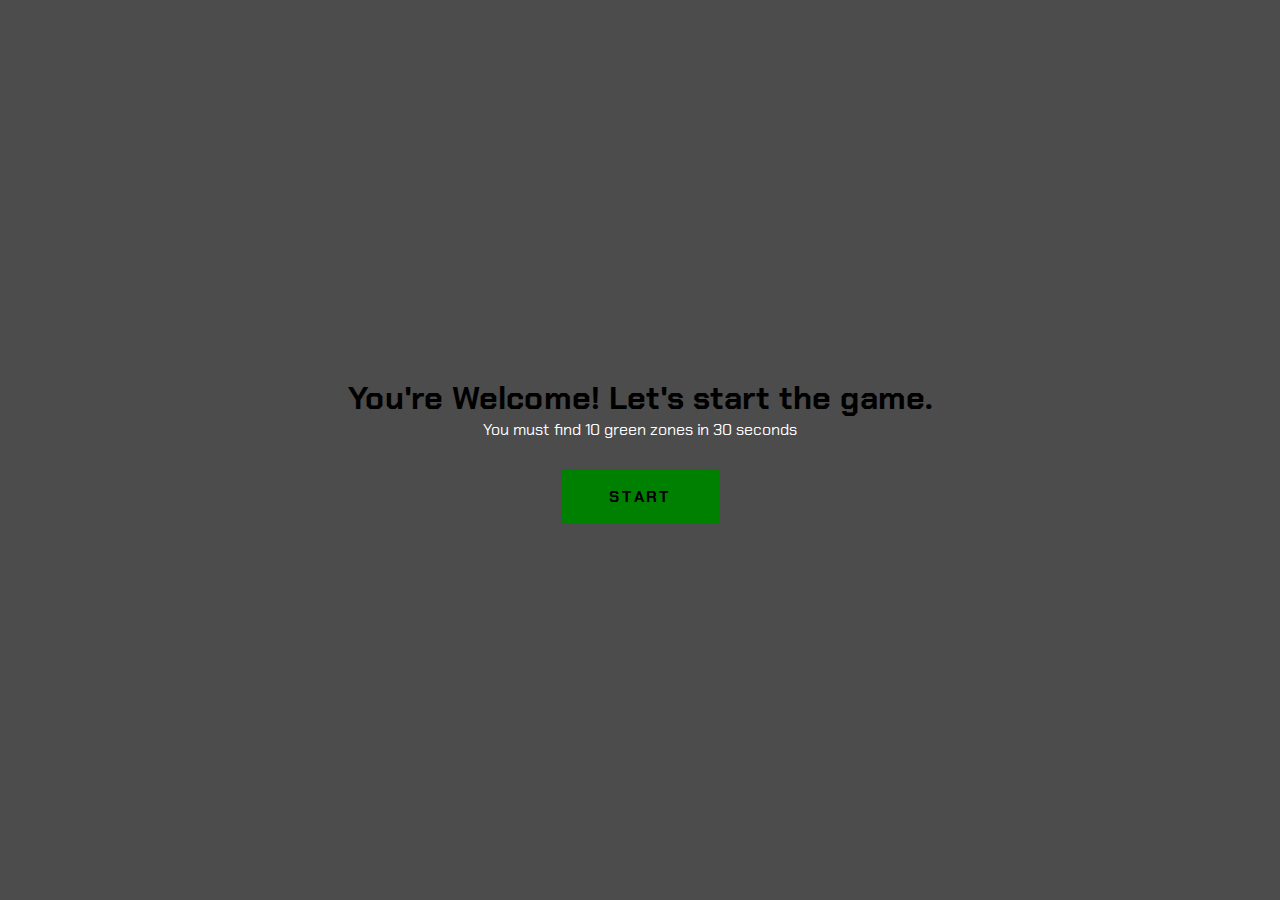
==== index.html @ 5f3ac45d "second commit" ====
<!DOCTYPE html>
<html lang="en">

<head>
    <meta charset="UTF-8">
    <meta http-equiv="X-UA-Compatible" content="IE=edge">
    <meta name="viewport" content="width=device-width, initial-scale=1.0">
    <link rel="icon" href="https://about.canva.com/wp-content/uploads/sites/8/2019/03/green.png">
    <link rel="stylesheet" href="./styles/first.css">
    <title>FIND GREEN Z▣NE - Home</title>
</head>

<body>
    <div class="main-page">
        <h1 class="main-page_title">You're Welcome! Let's start the game.</h1>
        <p class="main-page_text">You must find 10 green zones in 30 seconds</p>
        <button class="start-btn" onclick="location.href='main.html'">START</button>
    </div>
</body>

</html>
---- styles/first.css ----
@import url(https://fonts.googleapis.com/css?family=Chakra+Petch:300,300italic,regular,italic,500,500italic,600,600italic,700,700italic);

* {
    margin: 0;
    padding: 0;
    box-sizing: border-box;
}

html {
    height: 100%;
}

body {
    height: 100vh;
    display: flex;
    justify-content: center;
    align-items: center;
    flex-direction: column;
    text-align: center;
    font-family: 'Chakra Petch', sans-serif;
    background-image: url(https://www.xmple.com/wallpaper/checkered-squares-red-green-3840x2160-c2-ff0000-228b22-l-290-a-15-f-2.svg);
}

a {
    text-decoration: none;
}

.main-page {
    width: 100%;
    height: 100vh;
    display: flex;
    justify-content: center;
    align-items: center;
    flex-direction: column;
    background-color: rgb(0, 0, 0, 0.7);
}

.main-page_text {
    color: white;
    margin-bottom: 30px;
}

.start-btn {
    font-size: 1rem;
    font-family: 'Chakra Petch', sans-serif;
    font-weight: bolder;
    letter-spacing: 2px;
    padding: 1rem 3rem;
    border: none;
    border-radius: 3px;
    background-color: green;
    animation-name: button-mover;
    animation-duration: .75s;
    animation-iteration-count: 1000;
    animation-direction: alternate;
    cursor: pointer;
}

@keyframes button-mover {
    0% {
        background-color: green;
        transform: scale(1);
    }

    100% {
        background-color: green;
        transform: scale(1.1);
    }
}
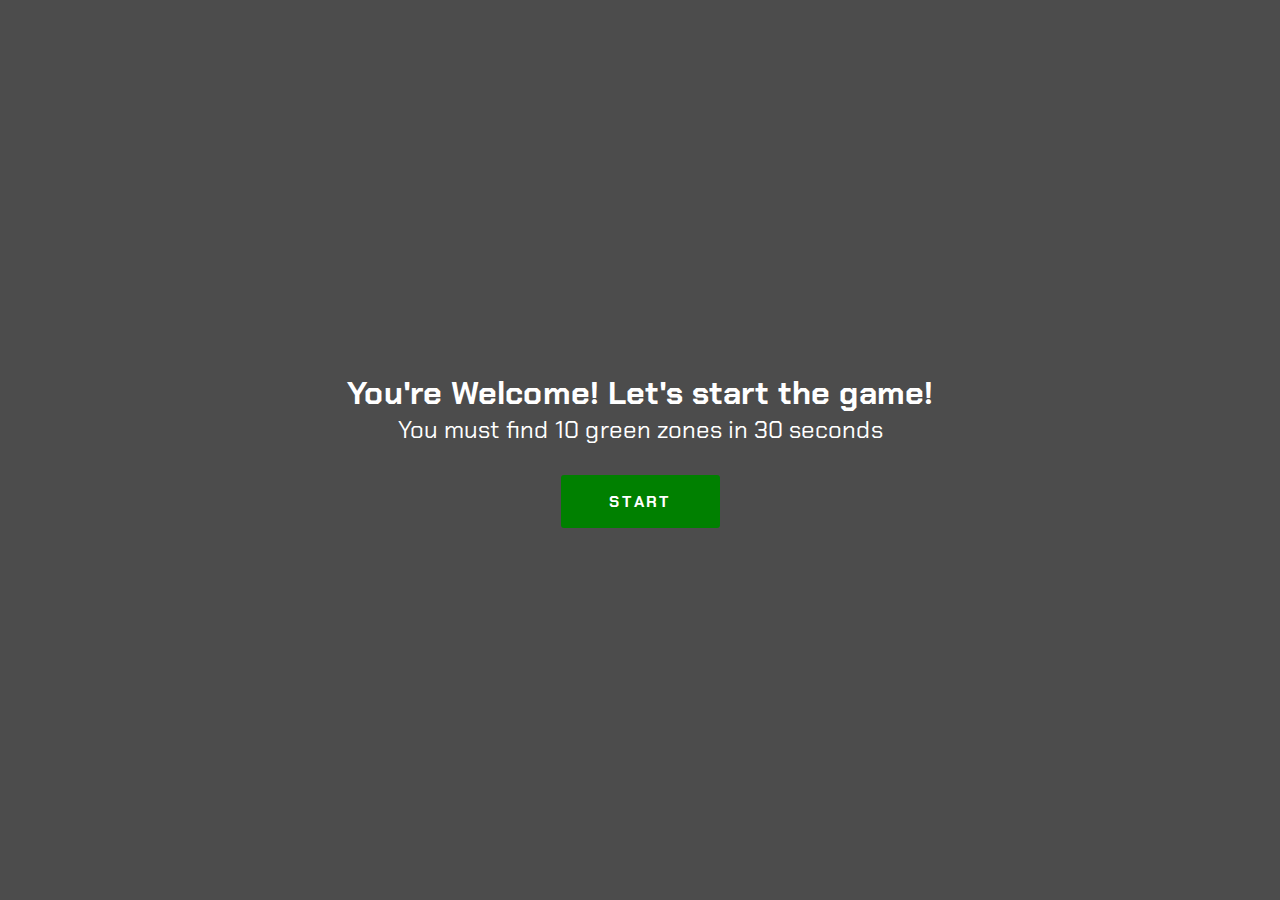
==== commit ebce6ece: "scorescount add" ====
--- a/index.html
+++ b/index.html
@@ -12,8 +12,8 @@
 
 <body>
     <div class="main-page">
-        <h1 class="main-page_title">You're Welcome! Let's start the game.</h1>
-        <p class="main-page_text">You must find 10 green zones in 30 seconds</p>
+        <h1 class="main-page_title">You're Welcome! Let's start the game!</h1>
+        <p class="main-page_text">You must find 10 green zones in 30 seconds</p>    
         <button class="start-btn" onclick="location.href='main.html'">START</button>
     </div>
 </body>
--- a/styles/first.css
+++ b/styles/first.css
@@ -22,6 +22,7 @@
 }
 
 a {
+    color: white;
     text-decoration: none;
 }
 
@@ -31,11 +32,13 @@
     display: flex;
     justify-content: center;
     align-items: center;
+    color: white;
     flex-direction: column;
     background-color: rgb(0, 0, 0, 0.7);
 }
 
 .main-page_text {
+    font-size: 1.5rem;
     color: white;
     margin-bottom: 30px;
 }
@@ -46,6 +49,7 @@
     font-weight: bolder;
     letter-spacing: 2px;
     padding: 1rem 3rem;
+    color: white;
     border: none;
     border-radius: 3px;
     background-color: green;
@@ -58,12 +62,35 @@
 
 @keyframes button-mover {
     0% {
+        color: white;
         background-color: green;
         transform: scale(1);
     }
 
     100% {
+        color: white;
         background-color: green;
         transform: scale(1.1);
     }
-}+}
+
+@media screen and (max-width: 520px) {
+    html {
+      font-size: 12px;
+    }
+  
+    table td {
+      width: 35px;
+      height: 35px;
+    }
+    .scores {
+      width: 80%;
+    }
+  }
+
+  .btn {
+    padding: 20px 40px;
+    margin-top: 2rem;
+    background-color: orange;
+    cursor: pointer;
+  }